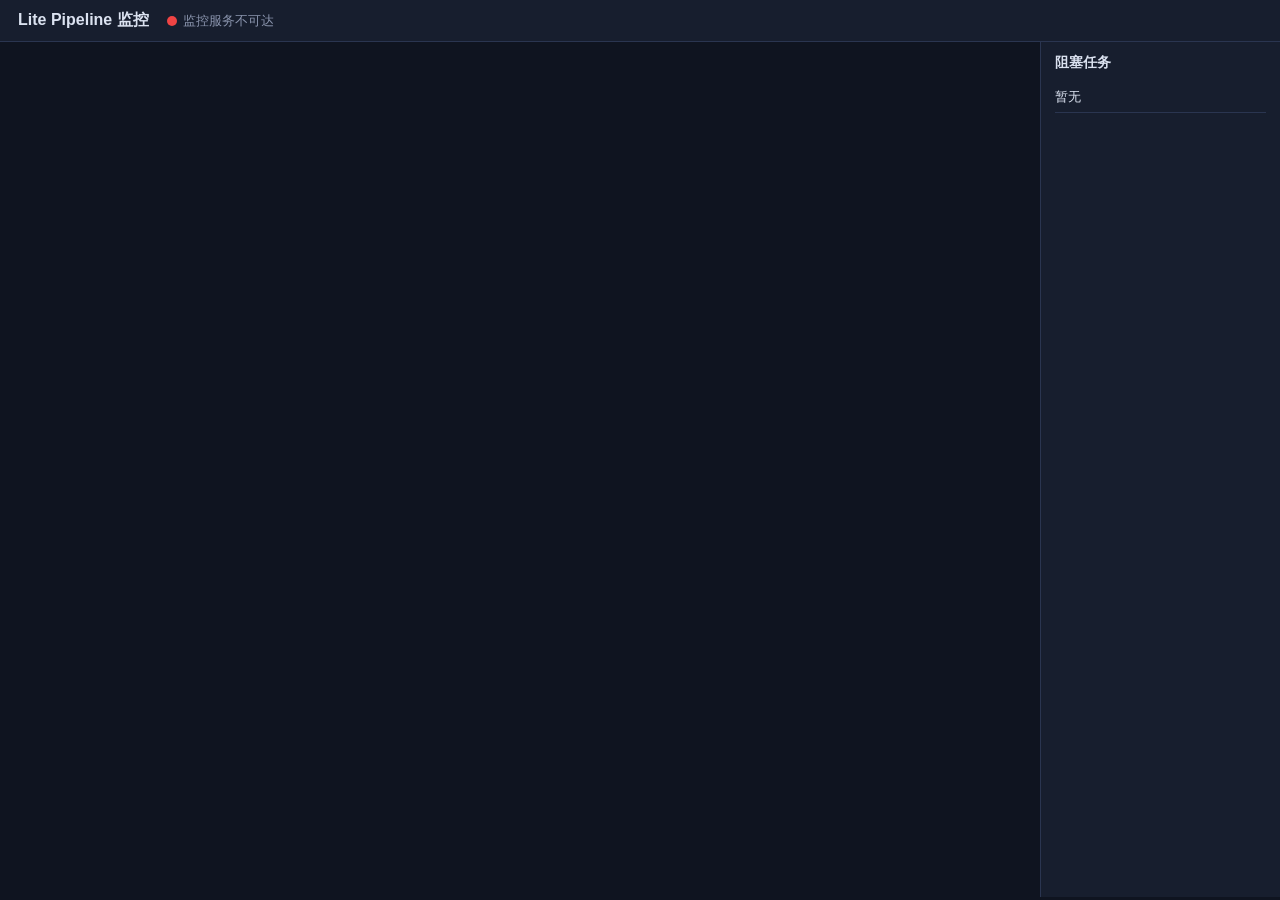
==== agentflow/lite/web/index.html @ 1fa017df "Add agentflow.lite: direct LLM client, tool agent, container exec, graph runner, monitor server" ====
<!DOCTYPE html>
<html lang="zh-CN">
<head>
<meta charset="utf-8">
<meta name="viewport" content="width=device-width, initial-scale=1">
<title>Lite Pipeline 监控</title>
<style>
  :root {
    --bg: #0f1420; --panel: #171e2e; --border: #2a3550; --text: #dbe2f0; --muted: #8a94ad;
    --gray: #6b7280; --blue: #3b82f6; --green: #22c55e; --red: #ef4444;
    --purple: #a855f7; --orange: #f59e0b; --dark: #334155;
  }
  * { box-sizing: border-box; }
  body { margin: 0; font-family: "Segoe UI", "Microsoft YaHei", sans-serif; background: var(--bg); color: var(--text); }
  header { display: flex; align-items: center; gap: 18px; padding: 10px 18px; background: var(--panel); border-bottom: 1px solid var(--border); }
  header h1 { font-size: 16px; margin: 0; }
  #health { display: flex; align-items: center; gap: 6px; font-size: 13px; color: var(--muted); }
  .dot { width: 10px; height: 10px; border-radius: 50%; display: inline-block; }
  .dot.ok { background: var(--green); } .dot.err { background: var(--red); } .dot.unknown { background: var(--gray); }
  #done-flag { font-size: 13px; color: var(--green); }
  #main { display: flex; height: calc(100vh - 45px); }
  #canvas-wrap { position: relative; flex: 1; overflow: auto; }
  #edges { position: absolute; top: 0; left: 0; width: 3000px; height: 2000px; pointer-events: none; }
  #edges line { stroke: var(--border); stroke-width: 2; }
  #nodes { position: absolute; top: 0; left: 0; width: 3000px; height: 2000px; }
  .node { position: absolute; width: 200px; padding: 10px 12px; background: var(--panel); border: 1px solid var(--border); border-radius: 8px; cursor: grab; user-select: none; }
  .node:active { cursor: grabbing; }
  .node .nid { font-weight: 600; font-size: 14px; margin-bottom: 6px; }
  .badge { display: inline-block; font-size: 12px; padding: 2px 8px; border-radius: 10px; color: #fff; }
  .badge.preparing { background: var(--gray); }
  .badge.processing { background: var(--blue); animation: pulse 1.2s ease-in-out infinite; }
  .badge.finished { background: var(--green); }
  .badge.errored { background: var(--red); }
  @keyframes pulse { 0%,100% { opacity: 1; } 50% { opacity: 0.45; } }
  .node .tokens { font-size: 12px; color: var(--muted); margin-top: 6px; }
  .node.err-border { border-color: var(--red); }
  aside { width: 240px; background: var(--panel); border-left: 1px solid var(--border); padding: 12px 14px; overflow-y: auto; }
  aside h3 { margin: 0 0 10px; font-size: 14px; }
  aside ul { margin: 0; padding: 0; list-style: none; font-size: 13px; }
  aside li { padding: 6px 0; border-bottom: 1px solid var(--border); }
  aside li .waiting { color: var(--muted); font-size: 12px; }
  #drawer { position: fixed; top: 0; right: -520px; width: 500px; height: 100vh; background: var(--panel); border-left: 1px solid var(--border); transition: right 0.2s; display: flex; flex-direction: column; z-index: 10; }
  #drawer.open { right: 0; }
  #drawer header { justify-content: space-between; }
  #drawer-close { background: none; border: 1px solid var(--border); color: var(--text); border-radius: 6px; padding: 4px 10px; cursor: pointer; }
  #drawer-body { flex: 1; overflow-y: auto; padding: 14px; }
  .msg { margin-bottom: 12px; border-radius: 8px; padding: 8px 10px; border-left: 3px solid var(--border); background: rgba(255,255,255,0.03); }
  .msg .role { font-size: 12px; font-weight: 700; margin-bottom: 4px; }
  .msg pre { white-space: pre-wrap; word-break: break-word; margin: 4px 0 0; font-size: 13px; font-family: Consolas, monospace; }
  .msg.role-system { border-left-color: var(--purple); } .msg.role-system .role { color: var(--purple); }
  .msg.role-user { border-left-color: var(--dark); } .msg.role-user .role { color: var(--text); }
  .msg.role-assistant { border-left-color: var(--blue); } .msg.role-assistant .role { color: var(--blue); }
  .msg.role-tool { border-left-color: var(--orange); } .msg.role-tool .role { color: var(--orange); }
  details { margin-top: 6px; }
  summary { cursor: pointer; font-size: 12px; color: var(--muted); }
  #drawer-footer { padding: 10px 14px; border-top: 1px solid var(--border); font-size: 13px; color: var(--muted); }
  #drawer-footer .error { color: var(--red); }
</style>
</head>
<body>
<header>
  <h1 id="title">Lite Pipeline 监控</h1>
  <span id="health"><span id="health-dot" class="dot unknown"></span><span id="health-text">检查中…</span></span>
  <span id="done-flag"></span>
</header>
<div id="main">
  <div id="canvas-wrap">
    <svg id="edges"></svg>
    <div id="nodes"></div>
  </div>
  <aside>
    <h3>阻塞任务</h3>
    <ul id="blocked"><li class="waiting">暂无</li></ul>
  </aside>
</div>
<div id="drawer">
  <header>
    <h1 id="drawer-title">节点详情</h1>
    <button id="drawer-close">关闭</button>
  </header>
  <div id="drawer-body"></div>
  <div id="drawer-footer"></div>
</div>
<script>
const STATUS_TEXT = { preparing: "等待中", processing: "运行中", finished: "已完成", errored: "失败" };
const NODE_W = 200, NODE_H = 78;
let graphName = "pipeline";
let positions = {};
let nodesById = {};
let edges = [];
let layoutDone = false;

function esc(s) {
  return String(s == null ? "" : s).replace(/[&<>"']/g, c => ({ "&": "&amp;", "<": "&lt;", ">": "&gt;", '"': "&quot;", "'": "&#39;" }[c]));
}
function storageKey() { return "lite-monitor-positions:" + graphName; }
function loadPositions() { try { positions = JSON.parse(localStorage.getItem(storageKey())) || {}; } catch (e) { positions = {}; } }
function savePositions() { localStorage.setItem(storageKey(), JSON.stringify(positions)); }

function computeLayers(ids) {
  const indeg = {}, adj = {};
  ids.forEach(id => { indeg[id] = 0; adj[id] = []; });
  edges.forEach(([f, t]) => { if (indeg[f] !== undefined && indeg[t] !== undefined) { indeg[t]++; adj[f].push(t); } });
  let layer = ids.filter(id => indeg[id] === 0);
  const layers = [], seen = new Set();
  while (layer.length) {
    layers.push(layer);
    const next = [];
    layer.forEach(n => { seen.add(n); adj[n].forEach(m => { if (--indeg[m] === 0) next.push(m); }); });
    layer = next;
  }
  ids.forEach(id => { if (!seen.has(id)) layers.push([id]); });
  return layers;
}

function ensureLayout(ids) {
  if (layoutDone) return;
  loadPositions();
  computeLayers(ids).forEach((layer, li) => {
    layer.forEach((id, idx) => {
      if (!positions[id]) positions[id] = { x: 60 + li * 280, y: 60 + idx * 130 };
    });
  });
  layoutDone = true;
}

function renderNodes() {
  const container = document.getElementById("nodes");
  container.innerHTML = "";
  Object.values(nodesById).forEach(n => {
    const pos = positions[n.id] || { x: 60, y: 60 };
    const div = document.createElement("div");
    div.className = "node" + (n.status === "errored" ? " err-border" : "");
    div.style.left = pos.x + "px";
    div.style.top = pos.y + "px";
    div.dataset.nodeId = n.id;
    const tokens = n.usage ? n.usage.total_tokens + " tokens" : "";
    div.innerHTML =
      '<div class="nid">' + esc(n.id) + "</div>" +
      '<span class="badge ' + n.status + '">' + (STATUS_TEXT[n.status] || n.status) + "</span>" +
      '<div class="tokens">' + esc(tokens) + "</div>";
    attachDrag(div, n.id);
    div.addEventListener("click", () => openDrawer(n.id));
    container.appendChild(div);
  });
  drawEdges();
}

function drawEdges() {
  const svg = document.getElementById("edges");
  svg.innerHTML = "";
  edges.forEach(([f, t]) => {
    const a = positions[f], b = positions[t];
    if (!a || !b) return;
    const line = document.createElementNS("http://www.w3.org/2000/svg", "line");
    line.setAttribute("x1", a.x + NODE_W); line.setAttribute("y1", a.y + NODE_H / 2);
    line.setAttribute("x2", b.x); line.setAttribute("y2", b.y + NODE_H / 2);
    svg.appendChild(line);
  });
}

function attachDrag(div, id) {
  let startX, startY, origX, origY, moved;
  div.addEventListener("mousedown", e => {
    startX = e.clientX; startY = e.clientY;
    origX = positions[id].x; origY = positions[id].y;
    moved = false;
    function onMove(ev) {
      const dx = ev.clientX - startX, dy = ev.clientY - startY;
      if (Math.abs(dx) + Math.abs(dy) > 3) moved = true;
      positions[id] = { x: origX + dx, y: origY + dy };
      div.style.left = positions[id].x + "px";
      div.style.top = positions[id].y + "px";
      drawEdges();
    }
    function onUp() {
      document.removeEventListener("mousemove", onMove);
      document.removeEventListener("mouseup", onUp);
      if (moved) savePositions();
    }
    document.addEventListener("mousemove", onMove);
    document.addEventListener("mouseup", onUp);
    e.preventDefault();
  });
}

async function pollState() {
  try {
    const res = await fetch("/api/state");
    const data = await res.json();
    if (data.name !== graphName) { graphName = data.name; layoutDone = false; positions = {}; }
    nodesById = {};
    data.nodes.forEach(n => { nodesById[n.id] = n; });
    edges = data.edges;
    ensureLayout(data.nodes.map(n => n.id));
    document.getElementById("title").textContent = "Lite Pipeline 监控 · " + data.name;
    document.getElementById("done-flag").textContent = data.done ? "✔ 全部完成" : "";
    renderNodes();
  } catch (e) { /* 服务暂不可达，下一轮重试 */ }
}

async function pollHealth() {
  const dot = document.getElementById("health-dot");
  const text = document.getElementById("health-text");
  try {
    const res = await fetch("/api/health");
    const data = await res.json();
    const llm = data.llm || { status: "unknown" };
    if (llm.status === "ok") {
      dot.className = "dot ok";
      text.textContent = "API 正常 · " + llm.latency_ms + "ms";
      text.title = "";
    } else if (llm.status === "error") {
      dot.className = "dot err";
      text.textContent = "API 异常";
      text.title = llm.error || "";
    } else {
      dot.className = "dot unknown";
      text.textContent = "API 状态未知";
      text.title = "";
    }
  } catch (e) {
    dot.className = "dot err";
    text.textContent = "监控服务不可达";
    text.title = String(e);
  }
}

async function pollBlocked() {
  const list = document.getElementById("blocked");
  try {
    const res = await fetch("/api/blocked");
    const data = await res.json();
    if (!data.blocked.length) {
      list.innerHTML = '<li class="waiting">暂无</li>';
      return;
    }
    list.innerHTML = data.blocked.map(b =>
      "<li><b>" + esc(b.node_id) + '</b><br><span class="waiting">等待: ' +
      esc(b.waiting_on.join(", ")) + "</span></li>"
    ).join("");
  } catch (e) { /* 下一轮重试 */ }
}

async function openDrawer(id) {
  const drawer = document.getElementById("drawer");
  const body = document.getElementById("drawer-body");
  const footer = document.getElementById("drawer-footer");
  document.getElementById("drawer-title").textContent = "节点: " + id;
  body.innerHTML = "加载中…";
  footer.innerHTML = "";
  drawer.classList.add("open");
  try {
    const res = await fetch("/api/nodes/" + encodeURIComponent(id) + "/inspect");
    if (!res.ok) { body.innerHTML = "加载失败: HTTP " + res.status; return; }
    const data = await res.json();
    if (!data.messages.length) {
      body.innerHTML = '<div class="msg"><pre>暂无消息（节点尚未产出结果）</pre></div>';
    } else {
      body.innerHTML = data.messages.map(renderMessage).join("");
    }
    let foot = "";
    if (data.usage) foot += "tokens: " + data.usage.total_tokens +
      " (prompt " + data.usage.prompt_tokens + " + completion " + data.usage.completion_tokens + ") · ";
    if (data.iterations != null) foot += "迭代: " + data.iterations + " · ";
    foot += "状态: " + (STATUS_TEXT[data.status] || data.status);
    if (data.error) foot += '<br><span class="error">错误: ' + esc(data.error) + "</span>";
    footer.innerHTML = foot;
  } catch (e) {
    body.innerHTML = "加载失败: " + esc(e);
  }
}

function renderMessage(m) {
  let inner = '<div class="role">' + esc(m.role) + "</div>";
  if (m.content) inner += "<pre>" + esc(m.content) + "</pre>";
  if (m.tool_calls) {
    m.tool_calls.forEach(call => {
      inner += "<details><summary>调用工具: " + esc(call.name) + "</summary><pre>" +
        esc(JSON.stringify(call.arguments, null, 2)) + "</pre></details>";
    });
  }
  if (m.role === "tool" && m.content) {
    inner = '<div class="role">tool</div><details><summary>工具返回 (' + esc(m.tool_call_id || "") + ")</summary><pre>" +
      esc(m.content) + "</pre></details>";
  }
  return '<div class="msg role-' + esc(m.role) + '">' + inner + "</div>";
}

document.getElementById("drawer-close").addEventListener("click", () => {
  document.getElementById("drawer").classList.remove("open");
});

pollState(); pollHealth(); pollBlocked();
setInterval(pollState, 1000);
setInterval(pollHealth, 3000);
setInterval(pollBlocked, 2000);
</script>
</body>
</html>
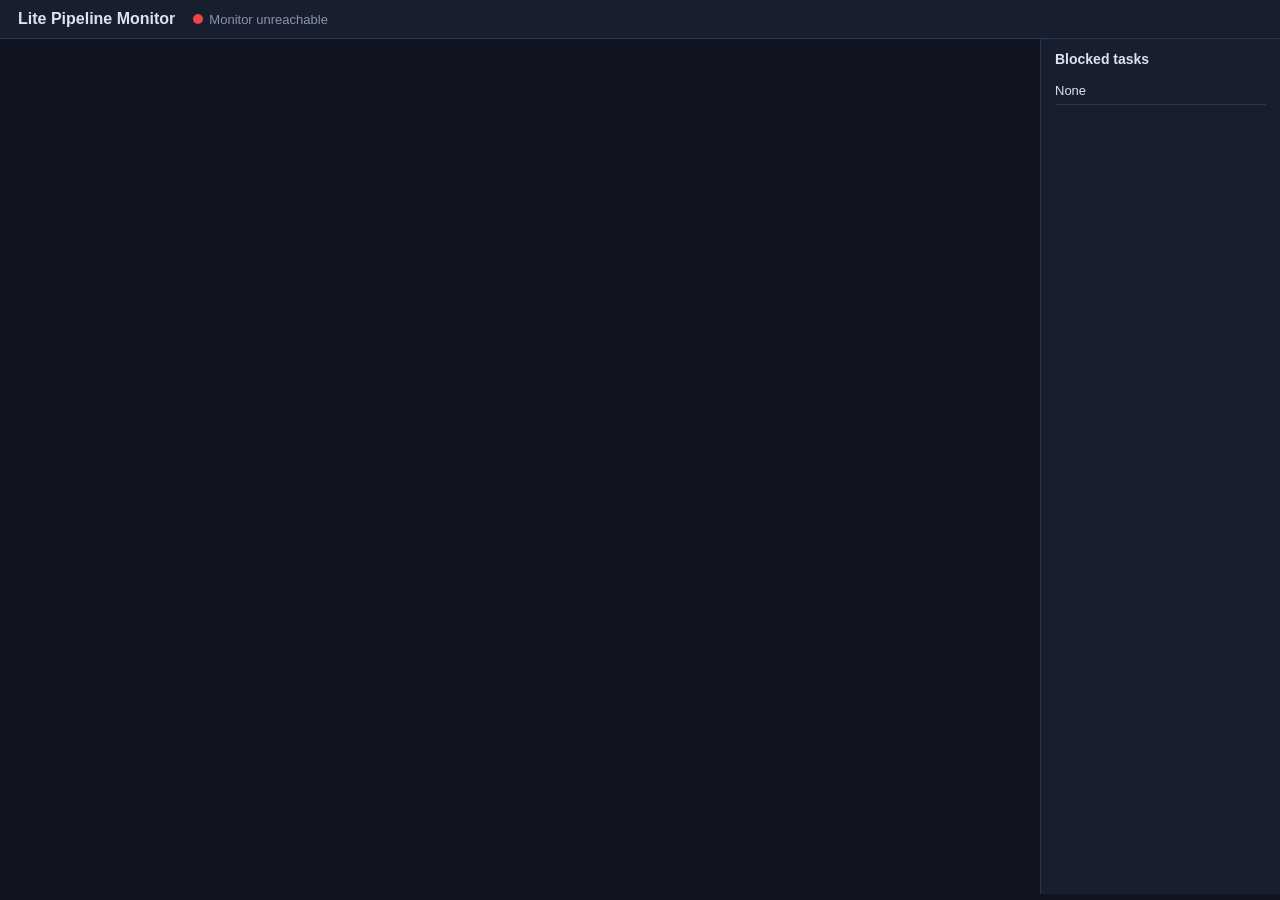
==== commit 0daa9376: "Add paper architecture graphs with node-level container configs, all content in English" ====
--- a/agentflow/lite/web/index.html
+++ b/agentflow/lite/web/index.html
@@ -1,9 +1,9 @@
 <!DOCTYPE html>
-<html lang="zh-CN">
+<html lang="en">
 <head>
 <meta charset="utf-8">
 <meta name="viewport" content="width=device-width, initial-scale=1">
-<title>Lite Pipeline 监控</title>
+<title>Lite Pipeline Monitor</title>
 <style>
   :root {
     --bg: #0f1420; --panel: #171e2e; --border: #2a3550; --text: #dbe2f0; --muted: #8a94ad;
@@ -59,8 +59,8 @@
 </head>
 <body>
 <header>
-  <h1 id="title">Lite Pipeline 监控</h1>
-  <span id="health"><span id="health-dot" class="dot unknown"></span><span id="health-text">检查中…</span></span>
+  <h1 id="title">Lite Pipeline Monitor</h1>
+  <span id="health"><span id="health-dot" class="dot unknown"></span><span id="health-text">Checking…</span></span>
   <span id="done-flag"></span>
 </header>
 <div id="main">
@@ -69,20 +69,20 @@
     <div id="nodes"></div>
   </div>
   <aside>
-    <h3>阻塞任务</h3>
-    <ul id="blocked"><li class="waiting">暂无</li></ul>
+    <h3>Blocked tasks</h3>
+    <ul id="blocked"><li class="waiting">None</li></ul>
   </aside>
 </div>
 <div id="drawer">
   <header>
-    <h1 id="drawer-title">节点详情</h1>
-    <button id="drawer-close">关闭</button>
+    <h1 id="drawer-title">Node details</h1>
+    <button id="drawer-close">Close</button>
   </header>
   <div id="drawer-body"></div>
   <div id="drawer-footer"></div>
 </div>
 <script>
-const STATUS_TEXT = { preparing: "等待中", processing: "运行中", finished: "已完成", errored: "失败" };
+const STATUS_TEXT = { preparing: "preparing", processing: "processing", finished: "finished", errored: "errored" };
 const NODE_W = 200, NODE_H = 78;
 let graphName = "pipeline";
 let positions = {};
@@ -193,10 +193,10 @@
     data.nodes.forEach(n => { nodesById[n.id] = n; });
     edges = data.edges;
     ensureLayout(data.nodes.map(n => n.id));
-    document.getElementById("title").textContent = "Lite Pipeline 监控 · " + data.name;
-    document.getElementById("done-flag").textContent = data.done ? "✔ 全部完成" : "";
+    document.getElementById("title").textContent = "Lite Pipeline Monitor · " + data.name;
+    document.getElementById("done-flag").textContent = data.done ? "✔ All done" : "";
     renderNodes();
-  } catch (e) { /* 服务暂不可达，下一轮重试 */ }
+  } catch (e) { /* server unreachable; retry on the next tick */ }
 }
 
 async function pollHealth() {
@@ -208,20 +208,20 @@
     const llm = data.llm || { status: "unknown" };
     if (llm.status === "ok") {
       dot.className = "dot ok";
-      text.textContent = "API 正常 · " + llm.latency_ms + "ms";
+      text.textContent = "API ok · " + llm.latency_ms + "ms";
       text.title = "";
     } else if (llm.status === "error") {
       dot.className = "dot err";
-      text.textContent = "API 异常";
+      text.textContent = "API error";
       text.title = llm.error || "";
     } else {
       dot.className = "dot unknown";
-      text.textContent = "API 状态未知";
+      text.textContent = "API status unknown";
       text.title = "";
     }
   } catch (e) {
     dot.className = "dot err";
-    text.textContent = "监控服务不可达";
+    text.textContent = "Monitor unreachable";
     text.title = String(e);
   }
 }
@@ -232,42 +232,42 @@
     const res = await fetch("/api/blocked");
     const data = await res.json();
     if (!data.blocked.length) {
-      list.innerHTML = '<li class="waiting">暂无</li>';
+      list.innerHTML = '<li class="waiting">None</li>';
       return;
     }
     list.innerHTML = data.blocked.map(b =>
-      "<li><b>" + esc(b.node_id) + '</b><br><span class="waiting">等待: ' +
+      "<li><b>" + esc(b.node_id) + '</b><br><span class="waiting">Waiting on: ' +
       esc(b.waiting_on.join(", ")) + "</span></li>"
     ).join("");
-  } catch (e) { /* 下一轮重试 */ }
+  } catch (e) { /* retry on the next tick */ }
 }
 
 async function openDrawer(id) {
   const drawer = document.getElementById("drawer");
   const body = document.getElementById("drawer-body");
   const footer = document.getElementById("drawer-footer");
-  document.getElementById("drawer-title").textContent = "节点: " + id;
-  body.innerHTML = "加载中…";
+  document.getElementById("drawer-title").textContent = "Node: " + id;
+  body.innerHTML = "Loading…";
   footer.innerHTML = "";
   drawer.classList.add("open");
   try {
     const res = await fetch("/api/nodes/" + encodeURIComponent(id) + "/inspect");
-    if (!res.ok) { body.innerHTML = "加载失败: HTTP " + res.status; return; }
+    if (!res.ok) { body.innerHTML = "Load failed: HTTP " + res.status; return; }
     const data = await res.json();
     if (!data.messages.length) {
-      body.innerHTML = '<div class="msg"><pre>暂无消息（节点尚未产出结果）</pre></div>';
+      body.innerHTML = '<div class="msg"><pre>No messages yet (the node has produced no result).</pre></div>';
     } else {
       body.innerHTML = data.messages.map(renderMessage).join("");
     }
     let foot = "";
     if (data.usage) foot += "tokens: " + data.usage.total_tokens +
       " (prompt " + data.usage.prompt_tokens + " + completion " + data.usage.completion_tokens + ") · ";
-    if (data.iterations != null) foot += "迭代: " + data.iterations + " · ";
-    foot += "状态: " + (STATUS_TEXT[data.status] || data.status);
-    if (data.error) foot += '<br><span class="error">错误: ' + esc(data.error) + "</span>";
+    if (data.iterations != null) foot += "iterations: " + data.iterations + " · ";
+    foot += "status: " + (STATUS_TEXT[data.status] || data.status);
+    if (data.error) foot += '<br><span class="error">Error: ' + esc(data.error) + "</span>";
     footer.innerHTML = foot;
   } catch (e) {
-    body.innerHTML = "加载失败: " + esc(e);
+    body.innerHTML = "Load failed: " + esc(e);
   }
 }
 
@@ -276,12 +276,12 @@
   if (m.content) inner += "<pre>" + esc(m.content) + "</pre>";
   if (m.tool_calls) {
     m.tool_calls.forEach(call => {
-      inner += "<details><summary>调用工具: " + esc(call.name) + "</summary><pre>" +
+      inner += "<details><summary>Tool call: " + esc(call.name) + "</summary><pre>" +
         esc(JSON.stringify(call.arguments, null, 2)) + "</pre></details>";
     });
   }
   if (m.role === "tool" && m.content) {
-    inner = '<div class="role">tool</div><details><summary>工具返回 (' + esc(m.tool_call_id || "") + ")</summary><pre>" +
+    inner = '<div class="role">tool</div><details><summary>Tool result (' + esc(m.tool_call_id || "") + ")</summary><pre>" +
       esc(m.content) + "</pre></details>";
   }
   return '<div class="msg role-' + esc(m.role) + '">' + inner + "</div>";
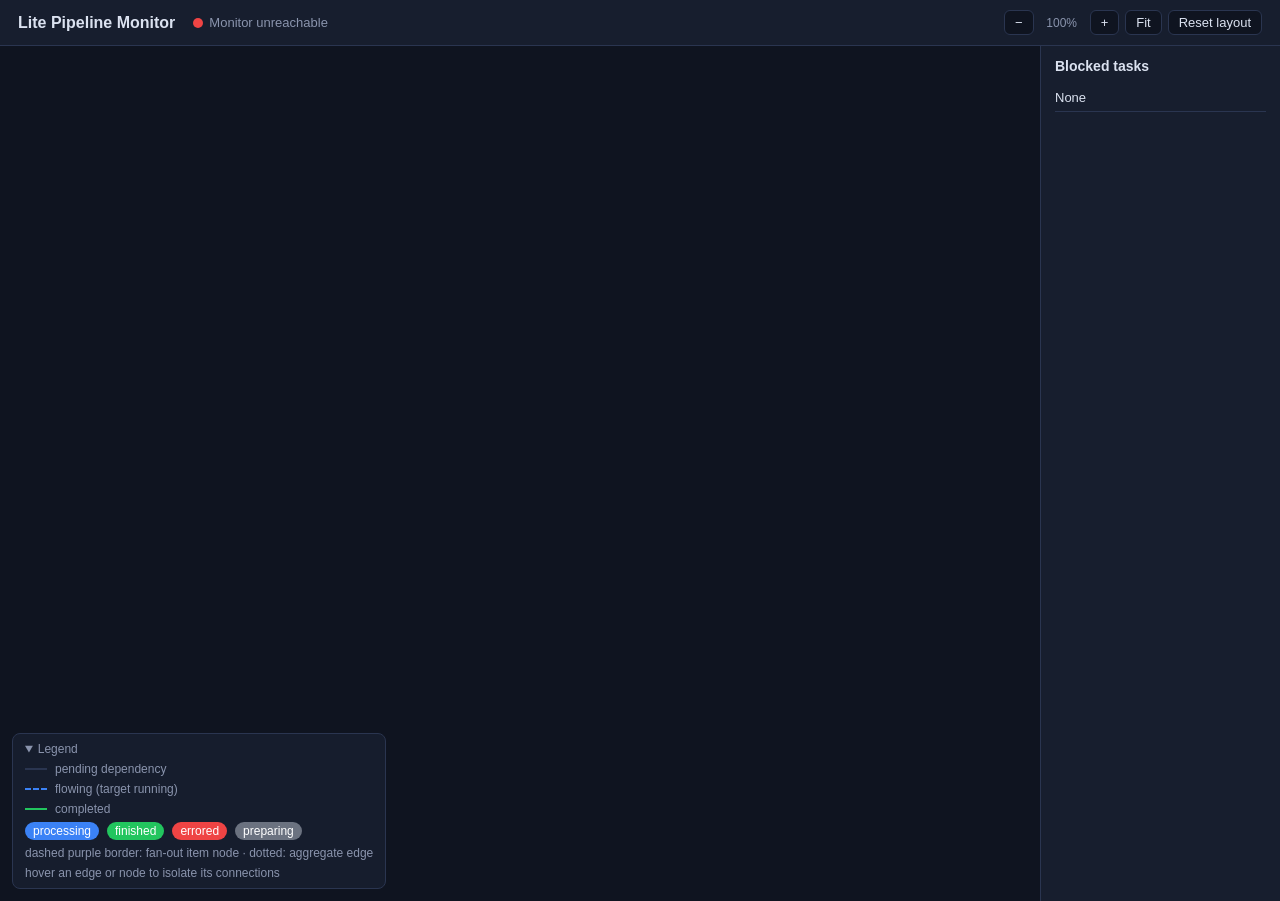
==== commit dea01090: "Improve lite monitor graph presentation Directed curved edges with state coloring and hover isolatio" ====
--- a/agentflow/lite/web/index.html
+++ b/agentflow/lite/web/index.html
@@ -13,32 +13,78 @@
   * { box-sizing: border-box; }
   body { margin: 0; font-family: "Segoe UI", "Microsoft YaHei", sans-serif; background: var(--bg); color: var(--text); }
   header { display: flex; align-items: center; gap: 18px; padding: 10px 18px; background: var(--panel); border-bottom: 1px solid var(--border); }
-  header h1 { font-size: 16px; margin: 0; }
+  header h1 { font-size: 16px; margin: 0; white-space: nowrap; }
   #health { display: flex; align-items: center; gap: 6px; font-size: 13px; color: var(--muted); }
   .dot { width: 10px; height: 10px; border-radius: 50%; display: inline-block; }
   .dot.ok { background: var(--green); } .dot.err { background: var(--red); } .dot.unknown { background: var(--gray); }
   #done-flag { font-size: 13px; color: var(--green); }
+  #toolbar { margin-left: auto; display: flex; align-items: center; gap: 6px; }
+  #toolbar button {
+    background: var(--bg); border: 1px solid var(--border); color: var(--text);
+    border-radius: 6px; padding: 4px 10px; cursor: pointer; font-size: 13px;
+  }
+  #toolbar button:hover { border-color: var(--blue); }
+  #zoom-label { font-size: 12px; color: var(--muted); min-width: 44px; text-align: center; }
+
   #main { display: flex; height: calc(100vh - 45px); }
-  #canvas-wrap { position: relative; flex: 1; overflow: auto; }
-  #edges { position: absolute; top: 0; left: 0; width: 3000px; height: 2000px; pointer-events: none; }
-  #edges line { stroke: var(--border); stroke-width: 2; }
-  #nodes { position: absolute; top: 0; left: 0; width: 3000px; height: 2000px; }
-  .node { position: absolute; width: 200px; padding: 10px 12px; background: var(--panel); border: 1px solid var(--border); border-radius: 8px; cursor: grab; user-select: none; }
+  #canvas-wrap { position: relative; flex: 1; overflow: hidden; cursor: grab; }
+  #canvas-wrap.panning { cursor: grabbing; }
+  #viewport { position: absolute; top: 0; left: 0; transform-origin: 0 0; }
+  #edges { position: absolute; top: 0; left: 0; overflow: visible; pointer-events: none; }
+  #nodes { position: absolute; top: 0; left: 0; }
+
+  .edge-path { fill: none; stroke-width: 2; }
+  .edge-path.pending { stroke: var(--border); }
+  .edge-path.done { stroke: var(--green); opacity: 0.75; }
+  .edge-path.active { stroke: var(--blue); stroke-dasharray: 7 5; animation: dashflow 0.9s linear infinite; }
+  /* Aggregate edge: fan-out source -> template node, shadows the per-item
+     edges; drawn dotted so it stays readable under them. */
+  .edge-path.aggregate { stroke-dasharray: 2 5; opacity: 0.55; }
+  .edge-hit { fill: none; stroke: transparent; stroke-width: 14; pointer-events: stroke; cursor: pointer; }
+  .edge-path.highlight { stroke: var(--orange) !important; stroke-width: 3; opacity: 1; animation: none; }
+  .edge-path.dim, .node.dim { opacity: 0.18; }
+  .node { transition: opacity 0.12s; }
+  .node.highlight { border-color: var(--orange); }
+  #edge-tip {
+    position: absolute; display: none; pointer-events: none; z-index: 6;
+    background: rgba(23, 30, 46, 0.95); border: 1px solid var(--orange);
+    border-radius: 6px; padding: 4px 10px; font-size: 12px; color: var(--text);
+  }
+  @keyframes dashflow { to { stroke-dashoffset: -12; } }
+
+  .node { position: absolute; width: 220px; padding: 10px 12px; background: var(--panel); border: 1px solid var(--border); border-radius: 8px; cursor: grab; user-select: none; }
   .node:active { cursor: grabbing; }
-  .node .nid { font-weight: 600; font-size: 14px; margin-bottom: 6px; }
+  .node.fanout-child { border-style: dashed; border-color: var(--purple); background: rgba(168, 85, 247, 0.07); }
+  .node .nid { font-weight: 600; font-size: 14px; margin-bottom: 6px; word-break: break-all; }
+  .node .nid .parent-ref { color: var(--purple); font-weight: 400; font-size: 12px; }
   .badge { display: inline-block; font-size: 12px; padding: 2px 8px; border-radius: 10px; color: #fff; }
   .badge.preparing { background: var(--gray); }
   .badge.processing { background: var(--blue); animation: pulse 1.2s ease-in-out infinite; }
   .badge.finished { background: var(--green); }
   .badge.errored { background: var(--red); }
   @keyframes pulse { 0%,100% { opacity: 1; } 50% { opacity: 0.45; } }
-  .node .tokens { font-size: 12px; color: var(--muted); margin-top: 6px; }
+  .badge.attempts { background: var(--orange); margin-left: 4px; }
+  .node .meta { font-size: 12px; color: var(--muted); margin-top: 6px; display: flex; gap: 10px; flex-wrap: wrap; }
+  .node .meta .elapsed.processing { color: var(--blue); }
   .node.err-border { border-color: var(--red); }
+
+  #legend {
+    position: absolute; left: 12px; bottom: 12px; background: rgba(23, 30, 46, 0.92);
+    border: 1px solid var(--border); border-radius: 8px; padding: 8px 12px; font-size: 12px; z-index: 5;
+  }
+  #legend summary { cursor: pointer; color: var(--muted); font-size: 12px; }
+  #legend .row { display: flex; align-items: center; gap: 8px; margin-top: 6px; color: var(--muted); }
+  #legend .swatch { width: 22px; height: 0; border-top: 2px solid; }
+  #legend .swatch.pending { border-color: var(--border); }
+  #legend .swatch.done { border-color: var(--green); }
+  #legend .swatch.active { border-color: var(--blue); border-top-style: dashed; }
+
   aside { width: 240px; background: var(--panel); border-left: 1px solid var(--border); padding: 12px 14px; overflow-y: auto; }
   aside h3 { margin: 0 0 10px; font-size: 14px; }
   aside ul { margin: 0; padding: 0; list-style: none; font-size: 13px; }
   aside li { padding: 6px 0; border-bottom: 1px solid var(--border); }
   aside li .waiting { color: var(--muted); font-size: 12px; }
+
   #drawer { position: fixed; top: 0; right: -520px; width: 500px; height: 100vh; background: var(--panel); border-left: 1px solid var(--border); transition: right 0.2s; display: flex; flex-direction: column; z-index: 10; }
   #drawer.open { right: 0; }
   #drawer header { justify-content: space-between; }
@@ -62,11 +108,37 @@
   <h1 id="title">Lite Pipeline Monitor</h1>
   <span id="health"><span id="health-dot" class="dot unknown"></span><span id="health-text">Checking…</span></span>
   <span id="done-flag"></span>
+  <div id="toolbar">
+    <button id="zoom-out" title="Zoom out">−</button>
+    <span id="zoom-label">100%</span>
+    <button id="zoom-in" title="Zoom in">+</button>
+    <button id="zoom-fit" title="Fit graph to view">Fit</button>
+    <button id="layout-reset" title="Recompute automatic layout">Reset layout</button>
+  </div>
 </header>
 <div id="main">
   <div id="canvas-wrap">
-    <svg id="edges"></svg>
-    <div id="nodes"></div>
+    <div id="viewport">
+      <svg id="edges">
+        <defs>
+          <marker id="arrow" viewBox="0 0 10 10" refX="9" refY="5"
+                  markerWidth="7" markerHeight="7" orient="auto-start-reverse">
+            <path d="M 0 0 L 10 5 L 0 10 z" fill="context-stroke"></path>
+          </marker>
+        </defs>
+      </svg>
+      <div id="nodes"></div>
+    </div>
+    <div id="edge-tip"></div>
+    <details id="legend" open>
+      <summary>Legend</summary>
+      <div class="row"><span class="swatch pending"></span> pending dependency</div>
+      <div class="row"><span class="swatch active"></span> flowing (target running)</div>
+      <div class="row"><span class="swatch done"></span> completed</div>
+      <div class="row"><span class="badge processing">processing</span><span class="badge finished">finished</span><span class="badge errored">errored</span><span class="badge preparing">preparing</span></div>
+      <div class="row">dashed purple border: fan-out item node · dotted: aggregate edge</div>
+      <div class="row">hover an edge or node to isolate its connections</div>
+    </details>
   </div>
   <aside>
     <h3>Blocked tasks</h3>
@@ -82,13 +154,18 @@
   <div id="drawer-footer"></div>
 </div>
 <script>
+"use strict";
 const STATUS_TEXT = { preparing: "preparing", processing: "processing", finished: "finished", errored: "errored" };
-const NODE_W = 200, NODE_H = 78;
+const NODE_W = 220, LAYER_GAP_X = 300, LAYER_GAP_Y = 130, ORIGIN_X = 60, ORIGIN_Y = 60;
+const ZOOM_MIN = 0.25, ZOOM_MAX = 2.5;
+
 let graphName = "pipeline";
 let positions = {};
 let nodesById = {};
 let edges = [];
 let layoutDone = false;
+// View transform: world -> screen is (x * zoom + tx, y * zoom + ty).
+let zoom = 1, tx = 0, ty = 0;
 
 function esc(s) {
   return String(s == null ? "" : s).replace(/[&<>"']/g, c => ({ "&": "&amp;", "<": "&lt;", ">": "&gt;", '"': "&quot;", "'": "&#39;" }[c]));
@@ -96,6 +173,8 @@
 function storageKey() { return "lite-monitor-positions:" + graphName; }
 function loadPositions() { try { positions = JSON.parse(localStorage.getItem(storageKey())) || {}; } catch (e) { positions = {}; } }
 function savePositions() { localStorage.setItem(storageKey(), JSON.stringify(positions)); }
+
+// ---------------------------------------------------------------- layout
 
 function computeLayers(ids) {
   const indeg = {}, adj = {};
@@ -113,61 +192,308 @@
   return layers;
 }
 
+// Order nodes inside each layer by the barycenter of their predecessors so
+// edges cross less. Fan-out children of the same parent are kept adjacent.
+function orderLayers(layers) {
+  const preds = {};
+  edges.forEach(([f, t]) => { (preds[t] = preds[t] || []).push(f); });
+  const rank = {};
+  layers.forEach((layer, li) => layer.forEach((id, i) => { rank[id] = li * 10000 + i; }));
+  for (let pass = 0; pass < 2; pass++) {
+    for (let li = 1; li < layers.length; li++) {
+      const key = id => {
+        const ps = (preds[id] || []).map(p => rank[p]);
+        const bary = ps.length ? ps.reduce((a, b) => a + b, 0) / ps.length : rank[id];
+        // Stable tie-break: fan-out children sort right after their parent.
+        return [bary, (nodesById[id] && nodesById[id].fanout_parent) || "", id];
+      };
+      layers[li].sort((a, b) => {
+        const ka = key(a), kb = key(b);
+        return ka[0] - kb[0] || (ka[1] < kb[1] ? -1 : ka[1] > kb[1] ? 1 : (ka[2] < kb[2] ? -1 : 1));
+      });
+      layers[li].forEach((id, i) => { rank[id] = li * 10000 + i; });
+    }
+  }
+  return layers;
+}
+
+function autoLayout(ids) {
+  orderLayers(computeLayers(ids)).forEach((layer, li) => {
+    layer.forEach((id, idx) => {
+      positions[id] = { x: ORIGIN_X + li * LAYER_GAP_X, y: ORIGIN_Y + idx * LAYER_GAP_Y };
+    });
+  });
+}
+
 function ensureLayout(ids) {
-  if (layoutDone) return;
+  if (layoutDone) {
+    // Assign positions to late-appearing nodes (e.g. fan-out children).
+    const fresh = ids.filter(id => !positions[id]);
+    if (fresh.length) {
+      const parentOf = id => (nodesById[id] && nodesById[id].fanout_parent) || null;
+      fresh.forEach(id => {
+        const parent = parentOf(id);
+        if (parent && positions[parent]) {
+          // Stack fan-out children below their parent.
+          const siblings = ids.filter(s => parentOf(s) === parent);
+          const idx = siblings.indexOf(id);
+          positions[id] = { x: positions[parent].x + LAYER_GAP_X, y: positions[parent].y + idx * LAYER_GAP_Y };
+        } else {
+          positions[id] = { x: ORIGIN_X, y: ORIGIN_Y };
+        }
+      });
+    }
+    return;
+  }
   loadPositions();
-  computeLayers(ids).forEach((layer, li) => {
-    layer.forEach((id, idx) => {
-      if (!positions[id]) positions[id] = { x: 60 + li * 280, y: 60 + idx * 130 };
-    });
-  });
+  const known = ids.filter(id => positions[id]);
+  if (known.length !== ids.length) {
+    const saved = positions;
+    autoLayout(ids);
+    // Keep any saved coordinates the user arranged manually.
+    ids.forEach(id => { if (saved[id]) positions[id] = saved[id]; });
+  }
   layoutDone = true;
+}
+
+// ---------------------------------------------------------------- viewport
+
+function applyTransform() {
+  document.getElementById("viewport").style.transform =
+    "translate(" + tx + "px, " + ty + "px) scale(" + zoom + ")";
+  document.getElementById("zoom-label").textContent = Math.round(zoom * 100) + "%";
+}
+
+function zoomAt(cx, cy, factor) {
+  const next = Math.min(ZOOM_MAX, Math.max(ZOOM_MIN, zoom * factor));
+  if (next === zoom) return;
+  // Keep the world point under the cursor stationary.
+  tx = cx - (cx - tx) * (next / zoom);
+  ty = cy - (cy - ty) * (next / zoom);
+  zoom = next;
+  applyTransform();
+}
+
+function graphBounds() {
+  const ids = Object.keys(nodesById);
+  if (!ids.length) return null;
+  let minX = Infinity, minY = Infinity, maxX = -Infinity, maxY = -Infinity;
+  ids.forEach(id => {
+    const p = positions[id] || { x: 0, y: 0 };
+    const el = document.querySelector('.node[data-node-id="' + CSS.escape(id) + '"]');
+    const h = el ? el.offsetHeight : 80;
+    minX = Math.min(minX, p.x); minY = Math.min(minY, p.y);
+    maxX = Math.max(maxX, p.x + NODE_W); maxY = Math.max(maxY, p.y + h);
+  });
+  return { minX, minY, maxX, maxY };
+}
+
+function fitToView() {
+  const wrap = document.getElementById("canvas-wrap");
+  const b = graphBounds();
+  if (!b) return;
+  const pad = 40;
+  const w = b.maxX - b.minX + pad * 2, h = b.maxY - b.minY + pad * 2;
+  zoom = Math.min(ZOOM_MAX, Math.max(ZOOM_MIN,
+    Math.min(wrap.clientWidth / w, wrap.clientHeight / h)));
+  tx = (wrap.clientWidth - (b.maxX - b.minX) * zoom) / 2 - b.minX * zoom;
+  ty = (wrap.clientHeight - (b.maxY - b.minY) * zoom) / 2 - b.minY * zoom;
+  applyTransform();
+}
+
+(function wireViewport() {
+  const wrap = document.getElementById("canvas-wrap");
+  wrap.addEventListener("wheel", e => {
+    e.preventDefault();
+    const rect = wrap.getBoundingClientRect();
+    zoomAt(e.clientX - rect.left, e.clientY - rect.top, e.deltaY < 0 ? 1.12 : 1 / 1.12);
+  }, { passive: false });
+
+  // Pan on background drag (node drags stop propagation).
+  let panStart = null;
+  wrap.addEventListener("mousedown", e => {
+    if (e.target.closest(".node")) return;
+    panStart = { x: e.clientX, y: e.clientY, tx, ty };
+    wrap.classList.add("panning");
+    e.preventDefault();
+  });
+  document.addEventListener("mousemove", e => {
+    if (!panStart) return;
+    tx = panStart.tx + (e.clientX - panStart.x);
+    ty = panStart.ty + (e.clientY - panStart.y);
+    applyTransform();
+  });
+  document.addEventListener("mouseup", () => {
+    panStart = null;
+    wrap.classList.remove("panning");
+  });
+
+  document.getElementById("zoom-in").addEventListener("click", () => {
+    const wrapRect = wrap.getBoundingClientRect();
+    zoomAt(wrapRect.width / 2, wrapRect.height / 2, 1.25);
+  });
+  document.getElementById("zoom-out").addEventListener("click", () => {
+    const wrapRect = wrap.getBoundingClientRect();
+    zoomAt(wrapRect.width / 2, wrapRect.height / 2, 1 / 1.25);
+  });
+  document.getElementById("zoom-fit").addEventListener("click", fitToView);
+  document.getElementById("layout-reset").addEventListener("click", () => {
+    positions = {};
+    autoLayout(Object.keys(nodesById));
+    savePositions();
+    renderNodes();
+    fitToView();
+  });
+})();
+
+// ---------------------------------------------------------------- rendering
+
+function formatDuration(n) {
+  const now = Date.now() / 1000;
+  if (n.started_at == null) return "";
+  const end = n.finished_at != null ? n.finished_at : now;
+  const secs = Math.max(0, end - n.started_at);
+  const text = secs < 60 ? secs.toFixed(1) + "s" : Math.floor(secs / 60) + "m" + Math.round(secs % 60) + "s";
+  return text;
+}
+
+function shortId(n) {
+  // Fan-out runtime nodes look like "audit--0001": show the item suffix and
+  // reference the parent instead of repeating the full template id.
+  if (n.fanout_parent && n.id.startsWith(n.fanout_parent + "--")) {
+    return '<span class="parent-ref">' + esc(n.fanout_parent) + " / </span>" +
+      esc(n.id.slice(n.fanout_parent.length + 2));
+  }
+  return esc(n.id);
 }
 
 function renderNodes() {
   const container = document.getElementById("nodes");
   container.innerHTML = "";
   Object.values(nodesById).forEach(n => {
-    const pos = positions[n.id] || { x: 60, y: 60 };
+    const pos = positions[n.id] || { x: ORIGIN_X, y: ORIGIN_Y };
     const div = document.createElement("div");
-    div.className = "node" + (n.status === "errored" ? " err-border" : "");
+    div.className = "node"
+      + (n.status === "errored" ? " err-border" : "")
+      + (n.fanout_parent ? " fanout-child" : "");
     div.style.left = pos.x + "px";
     div.style.top = pos.y + "px";
     div.dataset.nodeId = n.id;
-    const tokens = n.usage ? n.usage.total_tokens + " tokens" : "";
+    const tokens = n.usage ? n.usage.total_tokens + " tok" : "";
+    const elapsed = formatDuration(n);
+    const attempts = (n.attempts && n.attempts > 1)
+      ? '<span class="badge attempts" title="attempts">×' + n.attempts + "</span>" : "";
     div.innerHTML =
-      '<div class="nid">' + esc(n.id) + "</div>" +
-      '<span class="badge ' + n.status + '">' + (STATUS_TEXT[n.status] || n.status) + "</span>" +
-      '<div class="tokens">' + esc(tokens) + "</div>";
+      '<div class="nid">' + shortId(n) + "</div>" +
+      '<span class="badge ' + n.status + '">' + (STATUS_TEXT[n.status] || n.status) + "</span>" + attempts +
+      '<div class="meta">' +
+        (elapsed ? '<span class="elapsed ' + n.status + '" title="' +
+          (n.finished_at != null ? "duration" : "running for") + '">' + esc(elapsed) + "</span>" : "") +
+        (tokens ? "<span>" + esc(tokens) + "</span>" : "") +
+      "</div>";
     attachDrag(div, n.id);
-    div.addEventListener("click", () => openDrawer(n.id));
+    div.addEventListener("click", () => { if (!div.dataset.dragged) openDrawer(n.id); });
+    div.addEventListener("mouseenter", () => isolateConnections(null, n.id));
+    div.addEventListener("mouseleave", clearIsolation);
     container.appendChild(div);
   });
   drawEdges();
+  applyPinnedHighlight();
+}
+
+function edgeState(f, t) {
+  const a = nodesById[f], b = nodesById[t];
+  if (b && b.status === "processing") return "active";
+  if (a && a.status === "finished") return "done";
+  return "pending";
+}
+
+// An edge (f, t) is an aggregate edge when the fan-out source also feeds
+// per-item runtime nodes of t (f -> t--NNNN); it shadows those edges.
+function isAggregateEdge(f, t) {
+  return edges.some(([sf, st]) => sf === f && st.startsWith(t + "--"));
+}
+
+// Highlight one edge (or all edges incident on one node) and dim the rest.
+function isolateConnections(f, t) {
+  const match = ([ef, et]) => (f === null) ? (et === t || ef === t) : (ef === f && et === t);
+  document.querySelectorAll("path.edge-path").forEach(p => {
+    const on = match([p.dataset.from, p.dataset.to]);
+    p.classList.toggle("highlight", on);
+    p.classList.toggle("dim", !on);
+  });
+  document.querySelectorAll(".node").forEach(div => {
+    const incident = edges.some(([ef, et]) =>
+      match([ef, et]) && (ef === div.dataset.nodeId || et === div.dataset.nodeId));
+    div.classList.toggle("highlight", incident);
+    div.classList.toggle("dim", !incident);
+  });
+}
+
+function clearIsolation() {
+  document.querySelectorAll("path.edge-path").forEach(p => p.classList.remove("highlight", "dim"));
+  document.querySelectorAll(".node").forEach(div => div.classList.remove("highlight", "dim"));
+  const tip = document.getElementById("edge-tip");
+  tip.style.display = "none";
+}
+
+function showEdgeTip(f, t, evt) {
+  const tip = document.getElementById("edge-tip");
+  const wrap = document.getElementById("canvas-wrap").getBoundingClientRect();
+  const state = edgeState(f, t);
+  tip.textContent = f + " → " + t + " · " + state;
+  tip.style.display = "block";
+  tip.style.left = (evt.clientX - wrap.left + 12) + "px";
+  tip.style.top = (evt.clientY - wrap.top + 12) + "px";
 }
 
 function drawEdges() {
   const svg = document.getElementById("edges");
-  svg.innerHTML = "";
+  svg.querySelectorAll("path.edge-path, path.edge-hit").forEach(p => p.remove());
   edges.forEach(([f, t]) => {
     const a = positions[f], b = positions[t];
     if (!a || !b) return;
-    const line = document.createElementNS("http://www.w3.org/2000/svg", "line");
-    line.setAttribute("x1", a.x + NODE_W); line.setAttribute("y1", a.y + NODE_H / 2);
-    line.setAttribute("x2", b.x); line.setAttribute("y2", b.y + NODE_H / 2);
-    svg.appendChild(line);
+    const elA = document.querySelector('.node[data-node-id="' + CSS.escape(f) + '"]');
+    const elB = document.querySelector('.node[data-node-id="' + CSS.escape(t) + '"]');
+    const hA = elA ? elA.offsetHeight : 80, hB = elB ? elB.offsetHeight : 80;
+    const x1 = a.x + NODE_W, y1 = a.y + hA / 2;
+    const x2 = b.x, y2 = b.y + hB / 2;
+    // Horizontal gap drives the curvature; backward edges bow more.
+    const bend = Math.max(40, Math.abs(x2 - x1) * 0.5);
+    // Aggregate edges arc above the fan-out column instead of cutting
+    // straight through the stacked per-item nodes.
+    const lift = isAggregateEdge(f, t) ? 120 : 0;
+    const d = "M " + x1 + " " + y1 +
+      " C " + (x1 + bend) + " " + (y1 - lift) + ", " + (x2 - bend) + " " + (y2 - lift) +
+      ", " + x2 + " " + y2;
+    const path = document.createElementNS("http://www.w3.org/2000/svg", "path");
+    path.setAttribute("d", d);
+    path.setAttribute("class", "edge-path " + edgeState(f, t)
+      + (isAggregateEdge(f, t) ? " aggregate" : ""));
+    path.setAttribute("marker-end", "url(#arrow)");
+    path.dataset.from = f; path.dataset.to = t;
+    svg.appendChild(path);
+    // Wide invisible hit path: thin curves are hard to hover directly.
+    const hit = document.createElementNS("http://www.w3.org/2000/svg", "path");
+    hit.setAttribute("d", d);
+    hit.setAttribute("class", "edge-hit");
+    hit.addEventListener("mouseenter", e => { isolateConnections(f, t); showEdgeTip(f, t, e); });
+    hit.addEventListener("mousemove", e => showEdgeTip(f, t, e));
+    hit.addEventListener("mouseleave", clearIsolation);
+    svg.appendChild(hit);
   });
 }
 
 function attachDrag(div, id) {
   let startX, startY, origX, origY, moved;
   div.addEventListener("mousedown", e => {
+    e.stopPropagation(); // do not start a canvas pan
     startX = e.clientX; startY = e.clientY;
     origX = positions[id].x; origY = positions[id].y;
     moved = false;
     function onMove(ev) {
-      const dx = ev.clientX - startX, dy = ev.clientY - startY;
-      if (Math.abs(dx) + Math.abs(dy) > 3) moved = true;
+      const dx = (ev.clientX - startX) / zoom, dy = (ev.clientY - startY) / zoom;
+      if (Math.abs(dx) + Math.abs(dy) > 3) { moved = true; div.dataset.dragged = "1"; }
       positions[id] = { x: origX + dx, y: origY + dy };
       div.style.left = positions[id].x + "px";
       div.style.top = positions[id].y + "px";
@@ -177,6 +503,8 @@
       document.removeEventListener("mousemove", onMove);
       document.removeEventListener("mouseup", onUp);
       if (moved) savePositions();
+      // Swallow the click that follows a drag.
+      setTimeout(() => { delete div.dataset.dragged; }, 0);
     }
     document.addEventListener("mousemove", onMove);
     document.addEventListener("mouseup", onUp);
@@ -184,11 +512,13 @@
   });
 }
 
+// ---------------------------------------------------------------- polling
+
 async function pollState() {
   try {
     const res = await fetch("/api/state");
     const data = await res.json();
-    if (data.name !== graphName) { graphName = data.name; layoutDone = false; positions = {}; }
+    if (data.name !== graphName) { graphName = data.name; layoutDone = false; positions = {}; zoom = 1; tx = 0; ty = 0; applyTransform(); }
     nodesById = {};
     data.nodes.forEach(n => { nodesById[n.id] = n; });
     edges = data.edges;
@@ -241,6 +571,8 @@
     ).join("");
   } catch (e) { /* retry on the next tick */ }
 }
+
+// ---------------------------------------------------------------- drawer
 
 async function openDrawer(id) {
   const drawer = document.getElementById("drawer");
@@ -291,7 +623,23 @@
   document.getElementById("drawer").classList.remove("open");
 });
 
-pollState(); pollHealth(); pollBlocked();
+// ?highlight=<from>,<to> pins an edge isolation (deep links, screenshots);
+// re-applied after every poll re-render so it survives refreshes.
+const pinnedHighlight = (() => {
+  const spec = new URLSearchParams(location.search).get("highlight");
+  if (!spec) return null;
+  const [f, t] = spec.split(",");
+  return { from: f || null, to: t || null };
+})();
+
+function applyPinnedHighlight() {
+  if (!pinnedHighlight) return;
+  if (pinnedHighlight.to) isolateConnections(pinnedHighlight.from, pinnedHighlight.to);
+  else isolateConnections(null, pinnedHighlight.from);
+}
+
+pollState().then(() => { fitToView(); applyPinnedHighlight(); });
+pollHealth(); pollBlocked();
 setInterval(pollState, 1000);
 setInterval(pollHealth, 3000);
 setInterval(pollBlocked, 2000);
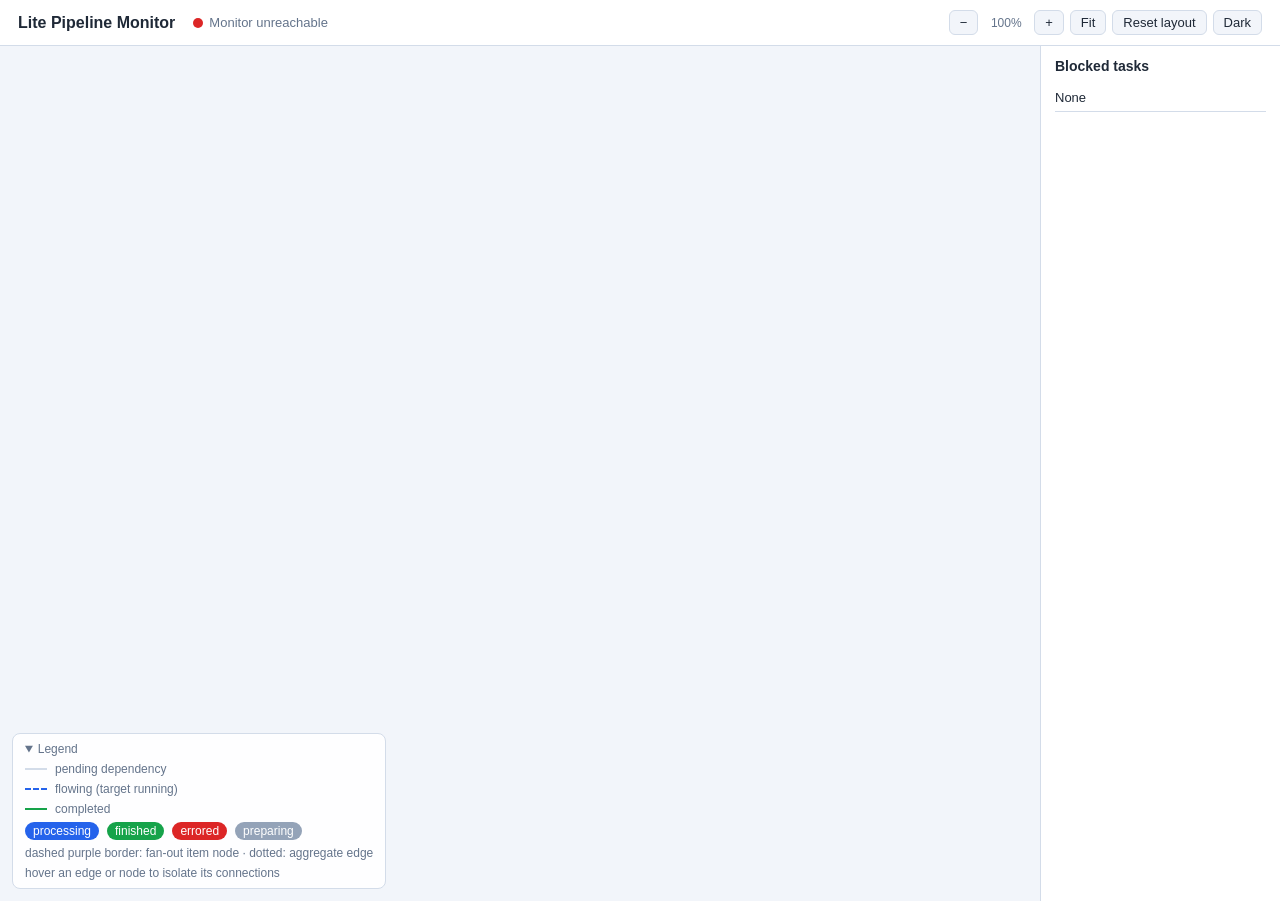
==== commit 5ada3b9d: "Add dark/light theme toggle to the lite monitor UI The monitor was dark-only. Theme colors now live " ====
--- a/agentflow/lite/web/index.html
+++ b/agentflow/lite/web/index.html
@@ -9,6 +9,17 @@
     --bg: #0f1420; --panel: #171e2e; --border: #2a3550; --text: #dbe2f0; --muted: #8a94ad;
     --gray: #6b7280; --blue: #3b82f6; --green: #22c55e; --red: #ef4444;
     --purple: #a855f7; --orange: #f59e0b; --dark: #334155;
+    --panel-alpha: rgba(23, 30, 46, 0.95);
+    --legend-bg: rgba(23, 30, 46, 0.92);
+    --msg-bg: rgba(255, 255, 255, 0.03);
+  }
+  :root[data-theme="light"] {
+    --bg: #f2f5fa; --panel: #ffffff; --border: #d3dce9; --text: #1f2937; --muted: #64748b;
+    --gray: #94a3b8; --blue: #2563eb; --green: #16a34a; --red: #dc2626;
+    --purple: #9333ea; --orange: #b45309; --dark: #94a3b8;
+    --panel-alpha: rgba(255, 255, 255, 0.95);
+    --legend-bg: rgba(255, 255, 255, 0.92);
+    --msg-bg: rgba(15, 23, 42, 0.04);
   }
   * { box-sizing: border-box; }
   body { margin: 0; font-family: "Segoe UI", "Microsoft YaHei", sans-serif; background: var(--bg); color: var(--text); }
@@ -47,7 +58,7 @@
   .node.highlight { border-color: var(--orange); }
   #edge-tip {
     position: absolute; display: none; pointer-events: none; z-index: 6;
-    background: rgba(23, 30, 46, 0.95); border: 1px solid var(--orange);
+    background: var(--panel-alpha); border: 1px solid var(--orange);
     border-radius: 6px; padding: 4px 10px; font-size: 12px; color: var(--text);
   }
   @keyframes dashflow { to { stroke-dashoffset: -12; } }
@@ -69,7 +80,7 @@
   .node.err-border { border-color: var(--red); }
 
   #legend {
-    position: absolute; left: 12px; bottom: 12px; background: rgba(23, 30, 46, 0.92);
+    position: absolute; left: 12px; bottom: 12px; background: var(--legend-bg);
     border: 1px solid var(--border); border-radius: 8px; padding: 8px 12px; font-size: 12px; z-index: 5;
   }
   #legend summary { cursor: pointer; color: var(--muted); font-size: 12px; }
@@ -90,7 +101,7 @@
   #drawer header { justify-content: space-between; }
   #drawer-close { background: none; border: 1px solid var(--border); color: var(--text); border-radius: 6px; padding: 4px 10px; cursor: pointer; }
   #drawer-body { flex: 1; overflow-y: auto; padding: 14px; }
-  .msg { margin-bottom: 12px; border-radius: 8px; padding: 8px 10px; border-left: 3px solid var(--border); background: rgba(255,255,255,0.03); }
+  .msg { margin-bottom: 12px; border-radius: 8px; padding: 8px 10px; border-left: 3px solid var(--border); background: var(--msg-bg); }
   .msg .role { font-size: 12px; font-weight: 700; margin-bottom: 4px; }
   .msg pre { white-space: pre-wrap; word-break: break-word; margin: 4px 0 0; font-size: 13px; font-family: Consolas, monospace; }
   .msg.role-system { border-left-color: var(--purple); } .msg.role-system .role { color: var(--purple); }
@@ -102,6 +113,17 @@
   #drawer-footer { padding: 10px 14px; border-top: 1px solid var(--border); font-size: 13px; color: var(--muted); }
   #drawer-footer .error { color: var(--red); }
 </style>
+<script>
+// Apply the saved (or OS-preferred) theme before first paint so the page
+// never flashes the wrong palette. Default: dark.
+(function () {
+  var saved = null;
+  try { saved = localStorage.getItem("lite-monitor-theme"); } catch (e) {}
+  var theme = saved ||
+    (window.matchMedia && matchMedia("(prefers-color-scheme: light)").matches ? "light" : "dark");
+  document.documentElement.dataset.theme = theme;
+})();
+</script>
 </head>
 <body>
 <header>
@@ -114,6 +136,7 @@
     <button id="zoom-in" title="Zoom in">+</button>
     <button id="zoom-fit" title="Fit graph to view">Fit</button>
     <button id="layout-reset" title="Recompute automatic layout">Reset layout</button>
+    <button id="theme-toggle" title="Switch between dark and light theme">Light</button>
   </div>
 </header>
 <div id="main">
@@ -337,6 +360,23 @@
     zoomAt(wrapRect.width / 2, wrapRect.height / 2, 1 / 1.25);
   });
   document.getElementById("zoom-fit").addEventListener("click", fitToView);
+
+  // Dark/light theme toggle, persisted across sessions.
+  const themeBtn = document.getElementById("theme-toggle");
+  function currentTheme() {
+    return document.documentElement.dataset.theme === "light" ? "light" : "dark";
+  }
+  function renderThemeBtn() {
+    themeBtn.textContent = currentTheme() === "dark" ? "Light" : "Dark";
+  }
+  themeBtn.addEventListener("click", () => {
+    const next = currentTheme() === "dark" ? "light" : "dark";
+    document.documentElement.dataset.theme = next;
+    try { localStorage.setItem("lite-monitor-theme", next); } catch (e) {}
+    renderThemeBtn();
+  });
+  renderThemeBtn();
+
   document.getElementById("layout-reset").addEventListener("click", () => {
     positions = {};
     autoLayout(Object.keys(nodesById));
